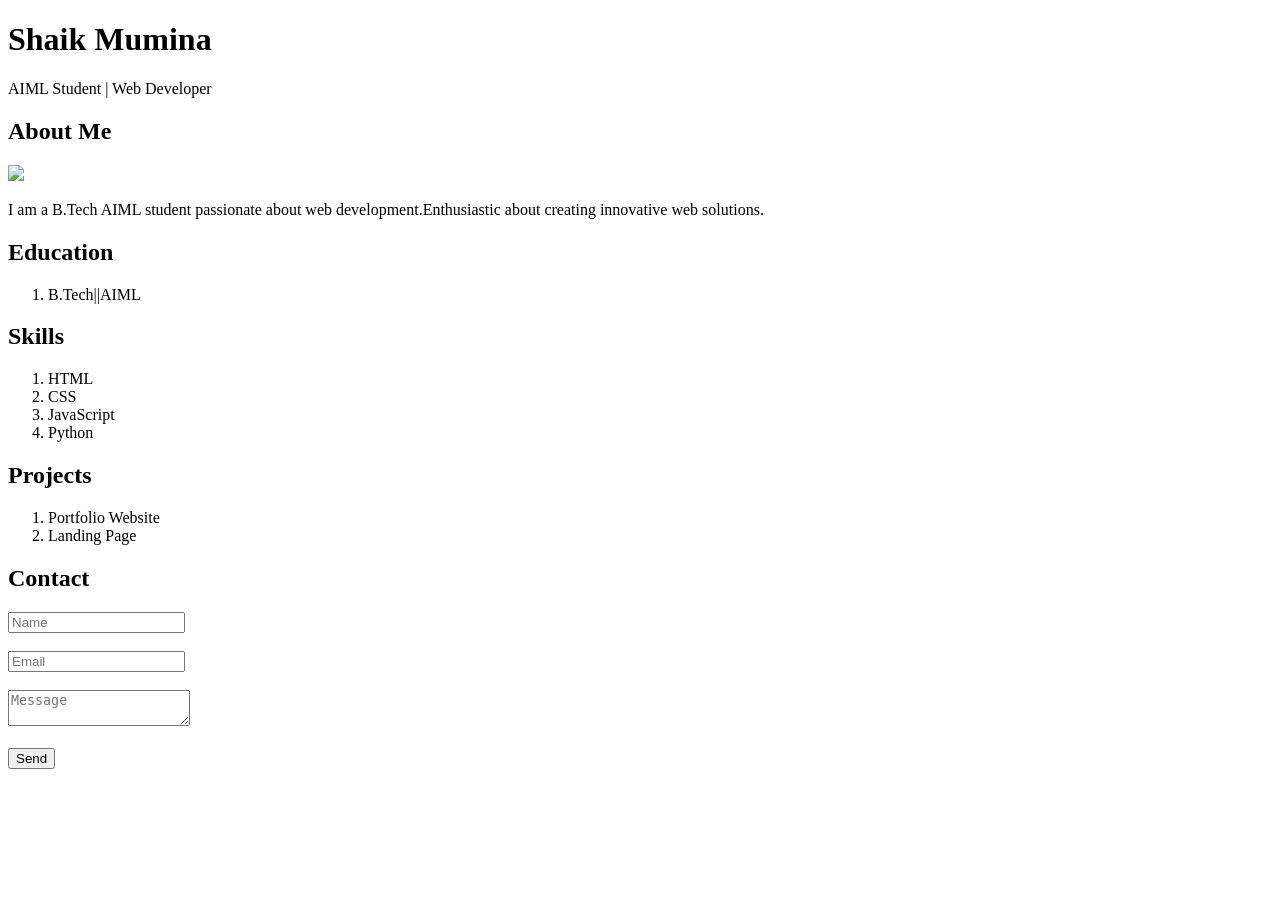
==== WEB_DEVELOPMENT/Task1_PersonalPortfolio/index.html @ d6c98d9b "Add files via upload" ====
<!DOCTYPE html>
<html>
<head>
    <title>My Portfolio</title>
    <link rel="stylesheet" href="style.css">
</head>
<body>

<header>
    <h1>Shaik Mumina</h1>
    <p>AIML Student | Web Developer</p>
</header>

<section>
    <h2>About Me</h2>
    <img src="profile.jpg" width="150">
    <p>I am a B.Tech AIML student passionate about web development.Enthusiastic about creating innovative web solutions.</p>
</section>

<section>
    <h2>Education</h2>
    <ol>
    <li>B.Tech||AIML</li>
    </ol>
</section>

<section>
    <h2>Skills</h2>
    <ol>
    <li>HTML</li>
    <li>CSS</li>
    <li>JavaScript</li>
    <li>Python</li>
    </ol>
</section>

<section>
    <h2>Projects</h2>
    <ol>
    <li>Portfolio Website</li>
    <li>Landing Page</li>
    </ol>
</section>

<section>
    <h2>Contact</h2>
    <form>
    <input type="text" placeholder="Name"><br><br>
    <input type="email" placeholder="Email"><br><br>
    <textarea placeholder="Message"></textarea><br><br>
    <button>Send</button>
    </form>
</section>

</body>
</html>
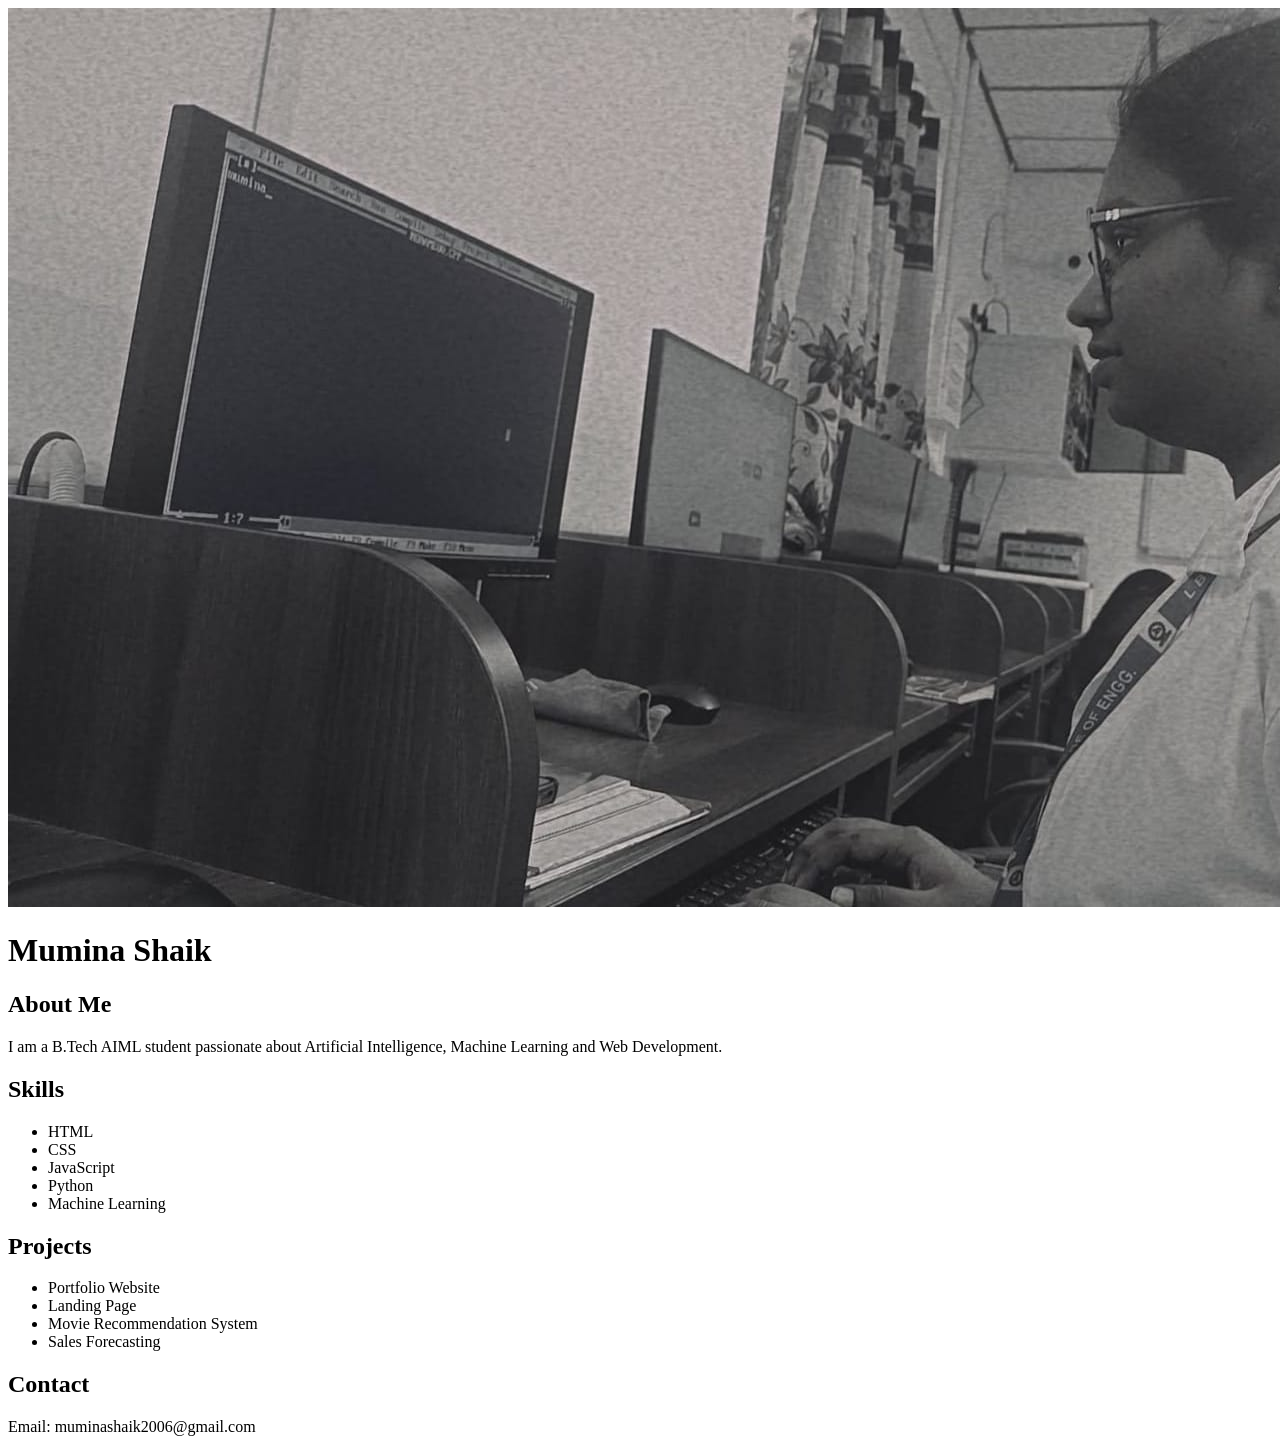
==== commit f80b98c4: "Add files via upload" ====
--- a/WEB_DEVELOPMENT/Task1_PersonalPortfolio/index.html
+++ b/WEB_DEVELOPMENT/Task1_PersonalPortfolio/index.html
@@ -7,50 +7,51 @@
 <body>
 
 <header>
-    <h1>Shaik Mumina</h1>
-    <p>AIML Student | Web Developer</p>
+    <img src="profile.jpg" alt="Profile" class="profile-img">
+
+    <h1>Mumina Shaik</h1>
+
+    <p id="typing"></p>
 </header>
 
 <section>
     <h2>About Me</h2>
-    <img src="profile.jpg" width="150">
-    <p>I am a B.Tech AIML student passionate about web development.Enthusiastic about creating innovative web solutions.</p>
-</section>
-
-<section>
-    <h2>Education</h2>
-    <ol>
-    <li>B.Tech||AIML</li>
-    </ol>
+    <p>
+        I am a B.Tech AIML student passionate about
+        Artificial Intelligence, Machine Learning and Web Development.
+    </p>
 </section>
 
 <section>
     <h2>Skills</h2>
-    <ol>
-    <li>HTML</li>
-    <li>CSS</li>
-    <li>JavaScript</li>
-    <li>Python</li>
-    </ol>
+
+    <ul>
+        <li>HTML</li>
+        <li>CSS</li>
+        <li>JavaScript</li>
+        <li>Python</li>
+        <li>Machine Learning</li>
+    </ul>
 </section>
 
 <section>
     <h2>Projects</h2>
-    <ol>
-    <li>Portfolio Website</li>
-    <li>Landing Page</li>
-    </ol>
+
+    <ul>
+        <li>Portfolio Website</li>
+        <li>Landing Page</li>
+        <li>Movie Recommendation System</li>
+        <li>Sales Forecasting</li>
+    </ul>
 </section>
 
 <section>
     <h2>Contact</h2>
-    <form>
-    <input type="text" placeholder="Name"><br><br>
-    <input type="email" placeholder="Email"><br><br>
-    <textarea placeholder="Message"></textarea><br><br>
-    <button>Send</button>
-    </form>
+
+    <p>Email: muminashaik2006@gmail.com</p>
 </section>
+
+<script src="script.js"></script>
 
 </body>
 </html>
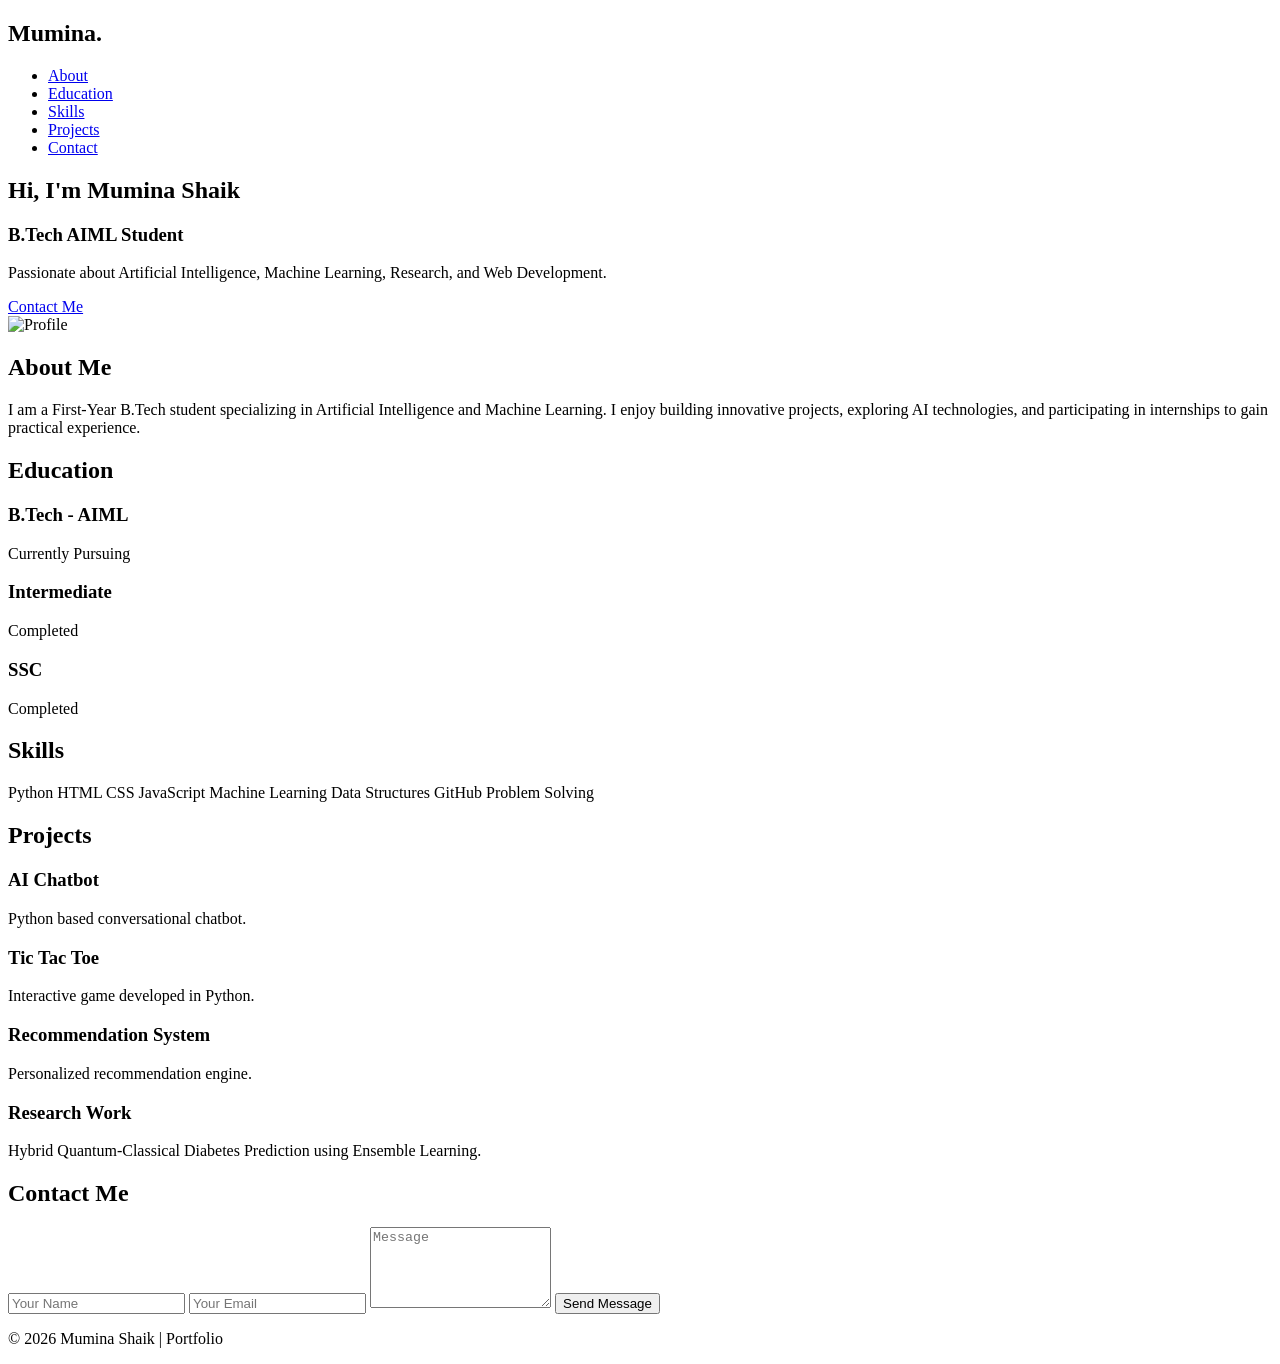
==== commit 7813a776: "Add files via upload" ====
--- a/WEB_DEVELOPMENT/Task1_PersonalPortfolio/index.html
+++ b/WEB_DEVELOPMENT/Task1_PersonalPortfolio/index.html
@@ -1,57 +1,143 @@
 <!DOCTYPE html>
-<html>
+<html lang="en">
 <head>
-    <title>My Portfolio</title>
+    <meta charset="UTF-8">
+    <meta name="viewport" content="width=device-width, initial-scale=1.0">
+    <title>Mumina Shaik | Portfolio</title>
     <link rel="stylesheet" href="style.css">
+    <link rel="stylesheet"
+        href="https://cdnjs.cloudflare.com/ajax/libs/font-awesome/6.5.1/css/all.min.css">
 </head>
 <body>
 
-<header>
-    <img src="profile.jpg" alt="Profile" class="profile-img">
+    <!-- Navbar -->
+    <header>
+        <nav>
+            <h2 class="logo">Mumina.</h2>
+            <ul>
+                <li><a href="#about">About</a></li>
+                <li><a href="#education">Education</a></li>
+                <li><a href="#skills">Skills</a></li>
+                <li><a href="#projects">Projects</a></li>
+                <li><a href="#contact">Contact</a></li>
+            </ul>
+        </nav>
+    </header>
 
-    <h1>Mumina Shaik</h1>
+    <!-- Hero Section -->
+    <section class="hero">
+        <div class="hero-text">
+            <h1>Hi, I'm <span>Mumina Shaik</span></h1>
+            <h3>B.Tech AIML Student</h3>
+            <p>
+                Passionate about Artificial Intelligence, Machine Learning,
+                Research, and Web Development.
+            </p>
+            <a href="#contact" class="btn">Contact Me</a>
+        </div>
 
-    <p id="typing"></p>
-</header>
+        <div class="hero-image">
+            <img src="profile.jpeg" alt="Profile">
+        </div>
+    </section>
 
-<section>
-    <h2>About Me</h2>
-    <p>
-        I am a B.Tech AIML student passionate about
-        Artificial Intelligence, Machine Learning and Web Development.
-    </p>
-</section>
+    <!-- About -->
+    <section id="about">
+        <h2>About Me</h2>
+        <div class="card">
+            <p>
+                I am a First-Year B.Tech student specializing in Artificial
+                Intelligence and Machine Learning. I enjoy building innovative
+                projects, exploring AI technologies, and participating in
+                internships to gain practical experience.
+            </p>
+        </div>
+    </section>
 
-<section>
-    <h2>Skills</h2>
+    <!-- Education -->
+    <section id="education">
+        <h2>Education</h2>
 
-    <ul>
-        <li>HTML</li>
-        <li>CSS</li>
-        <li>JavaScript</li>
-        <li>Python</li>
-        <li>Machine Learning</li>
-    </ul>
-</section>
+        <div class="edu-container">
 
-<section>
-    <h2>Projects</h2>
+            <div class="card">
+                <h3>B.Tech - AIML</h3>
+                <p>Currently Pursuing</p>
+            </div>
 
-    <ul>
-        <li>Portfolio Website</li>
-        <li>Landing Page</li>
-        <li>Movie Recommendation System</li>
-        <li>Sales Forecasting</li>
-    </ul>
-</section>
+            <div class="card">
+                <h3>Intermediate</h3>
+                <p>Completed</p>
+            </div>
 
-<section>
-    <h2>Contact</h2>
+            <div class="card">
+                <h3>SSC</h3>
+                <p>Completed</p>
+            </div>
 
-    <p>Email: muminashaik2006@gmail.com</p>
-</section>
+        </div>
+    </section>
 
-<script src="script.js"></script>
+    <!-- Skills -->
+    <section id="skills">
+        <h2>Skills</h2>
+
+        <div class="skills-grid">
+            <span>Python</span>
+            <span>HTML</span>
+            <span>CSS</span>
+            <span>JavaScript</span>
+            <span>Machine Learning</span>
+            <span>Data Structures</span>
+            <span>GitHub</span>
+            <span>Problem Solving</span>
+        </div>
+    </section>
+
+    <!-- Projects -->
+    <section id="projects">
+        <h2>Projects</h2>
+
+        <div class="project-container">
+
+            <div class="card">
+                <h3>AI Chatbot</h3>
+                <p>Python based conversational chatbot.</p>
+            </div>
+
+            <div class="card">
+                <h3>Tic Tac Toe</h3>
+                <p>Interactive game developed in Python.</p>
+            </div>
+
+            <div class="card">
+                <h3>Recommendation System</h3>
+                <p>Personalized recommendation engine.</p>
+            </div>
+
+            <div class="card">
+                <h3>Research Work</h3>
+                <p>Hybrid Quantum-Classical Diabetes Prediction using Ensemble Learning.</p>
+            </div>
+
+        </div>
+    </section>
+
+    <!-- Contact -->
+    <section id="contact">
+        <h2>Contact Me</h2>
+
+        <form>
+            <input type="text" placeholder="Your Name">
+            <input type="email" placeholder="Your Email">
+            <textarea rows="5" placeholder="Message"></textarea>
+            <button type="submit">Send Message</button>
+        </form>
+    </section>
+
+    <footer>
+        <p>© 2026 Mumina Shaik | Portfolio</p>
+    </footer>
 
 </body>
 </html>
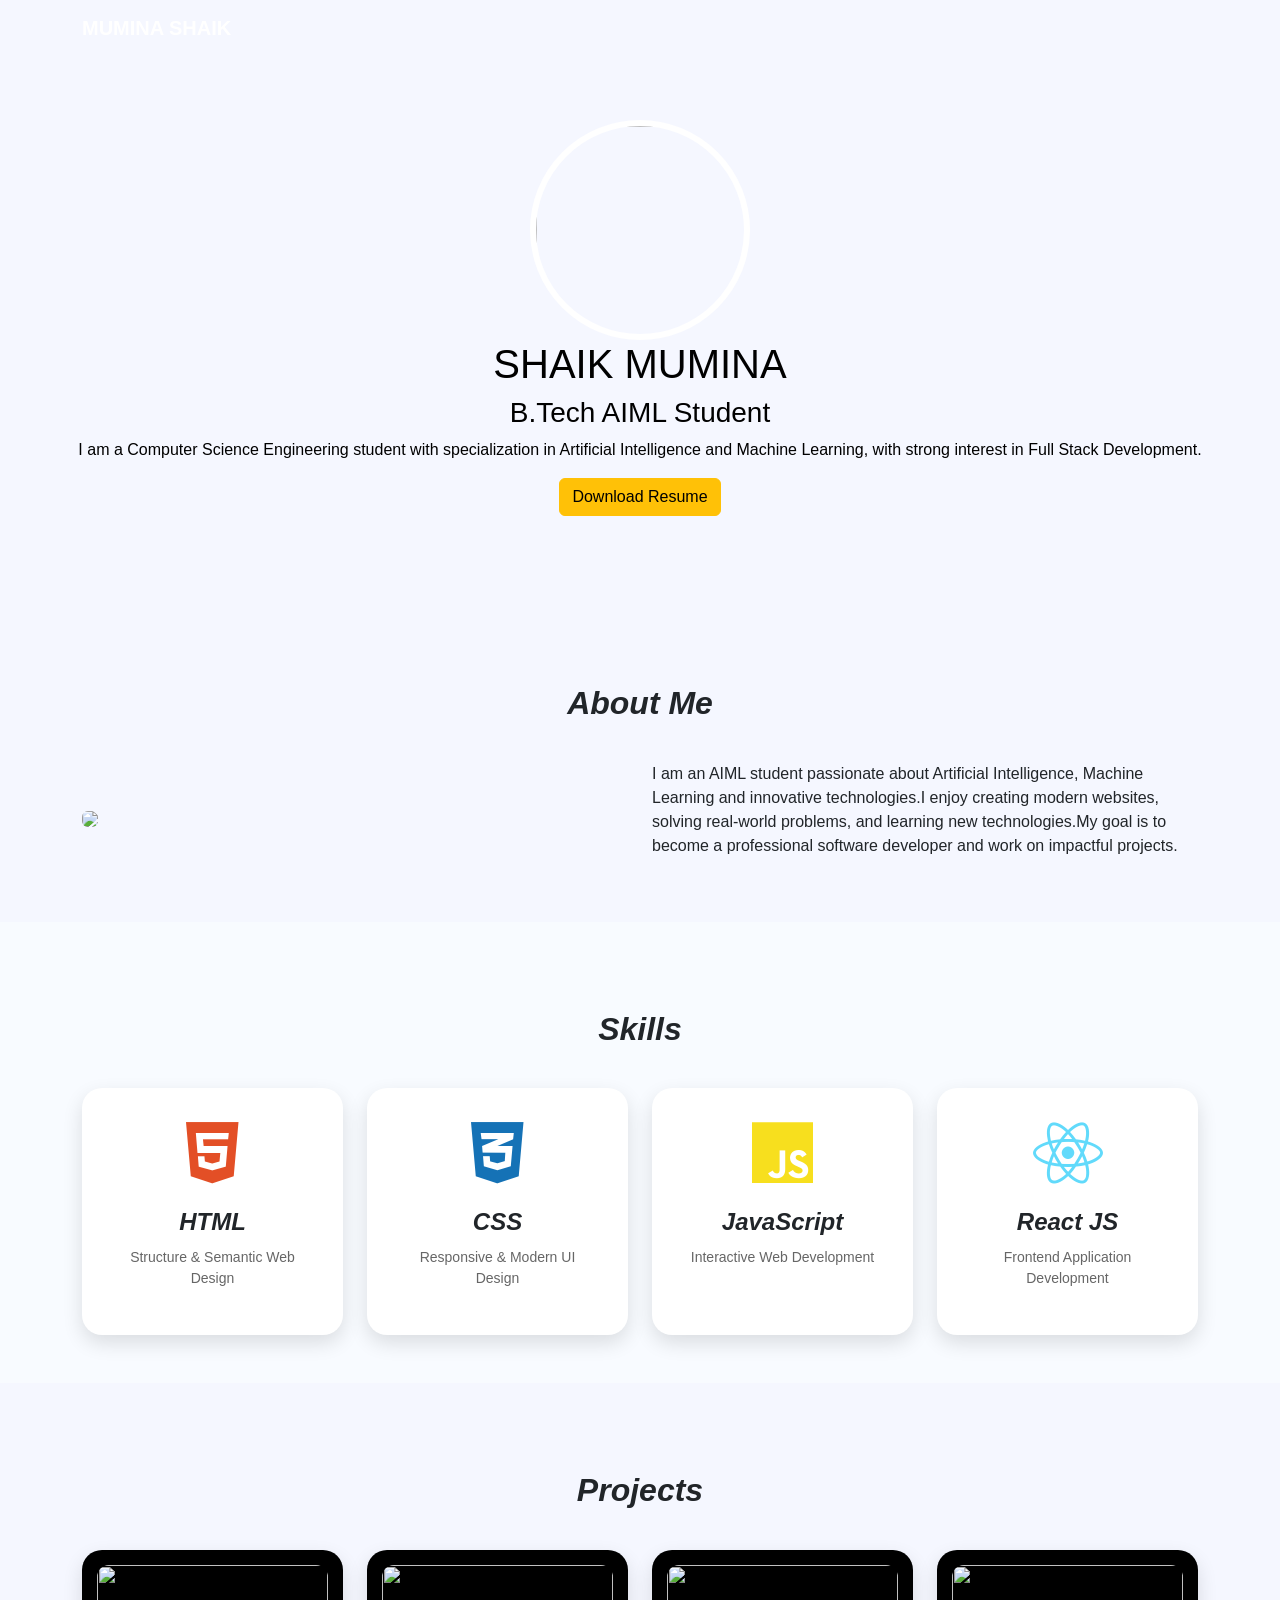
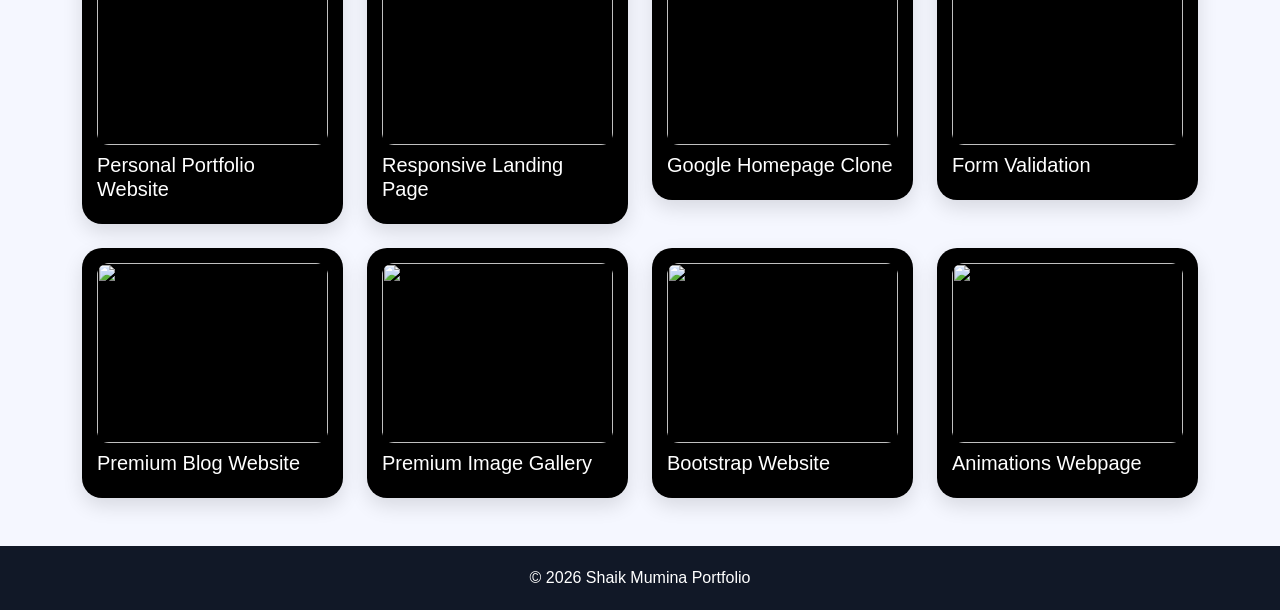
==== commit 0f7fafb1: "Add files via upload" ====
--- a/WEB_DEVELOPMENT/Task1_PersonalPortfolio/index.html
+++ b/WEB_DEVELOPMENT/Task1_PersonalPortfolio/index.html
@@ -1,143 +1,214 @@
 <!DOCTYPE html>
 <html lang="en">
 <head>
-    <meta charset="UTF-8">
-    <meta name="viewport" content="width=device-width, initial-scale=1.0">
-    <title>Mumina Shaik | Portfolio</title>
-    <link rel="stylesheet" href="style.css">
-    <link rel="stylesheet"
-        href="https://cdnjs.cloudflare.com/ajax/libs/font-awesome/6.5.1/css/all.min.css">
+<meta charset="UTF-8">
+<meta name="viewport" content="width=device-width, initial-scale=1.0">
+<title>Mumina Shaik | AIML Portfolio</title>
+<link href="https://cdn.jsdelivr.net/npm/bootstrap@5.3.3/dist/css/bootstrap.min.css" rel="stylesheet">
+<link href="https://cdnjs.cloudflare.com/ajax/libs/font-awesome/6.5.2/css/all.min.css" rel="stylesheet">
+<style>
+body{font-family:Segoe UI,sans-serif;background:#f5f7ff}
+.navbar{background:linear-gradient(90deg,hwb(0 6% 94% / 0.87))}
+.hero{padding:120px 20px 80px;background:linear-gradient(135deg,rgb(232, 235, 236));color:black;text-align:center}
+.profile-img{width:220px;height:220px;border-radius:50%;object-fit:cover;border:6px solid white}
+.section-title{text-align:center;font-style:italic;font-weight:bold;margin:40px 0}
+.project-card{background:black;color:white;border-radius:20px;padding:15px;box-shadow:0 8px 20px rgba(0,0,0,.12);cursor:pointer;transition:.3s}
+.skills-section{
+background:#f8fbff;
+}
+
+.skill-card{
+
+background:white;
+
+padding:30px;
+
+text-align:center;
+
+border-radius:20px;
+
+box-shadow:0 8px 20px rgba(0,0,0,0.12);
+
+transition:0.4s;
+
+height:100%;
+
+}
+
+.skill-card:hover{
+
+transform:translateY(-10px);
+
+box-shadow:0 15px 30px rgba(0,0,0,0.18);
+
+}
+
+.skill-icon{
+
+font-size:70px;   /* icon size bigger */
+
+margin-bottom:20px;
+
+}
+
+.fa-html5{
+color:#e34f26;
+}
+
+.fa-css3-alt{
+color:#1572b6;
+}
+
+.fa-js{
+color:#f7df1e;
+}
+
+.fa-react{
+color:#61dafb;
+}
+
+.skill-card h4{
+
+font-style:italic;
+
+font-weight:bold;
+
+margin-bottom:10px;
+
+}
+
+.skill-card p{
+
+color:#666;
+
+font-size:14px;
+
+}
+.project-card:hover{transform:translateY(-8px)}
+.project-img{width:100%;height:180px;object-fit:cover;border-radius:12px}
+.modal-content{background:#008080;color:black}
+footer{background:#111827;color:white;text-align:center;padding:20px}
+</style>
 </head>
 <body>
-
-    <!-- Navbar -->
-    <header>
-        <nav>
-            <h2 class="logo">Mumina.</h2>
-            <ul>
-                <li><a href="#about">About</a></li>
-                <li><a href="#education">Education</a></li>
-                <li><a href="#skills">Skills</a></li>
-                <li><a href="#projects">Projects</a></li>
-                <li><a href="#contact">Contact</a></li>
-            </ul>
-        </nav>
-    </header>
-
-    <!-- Hero Section -->
-    <section class="hero">
-        <div class="hero-text">
-            <h1>Hi, I'm <span>Mumina Shaik</span></h1>
-            <h3>B.Tech AIML Student</h3>
-            <p>
-                Passionate about Artificial Intelligence, Machine Learning,
-                Research, and Web Development.
-            </p>
-            <a href="#contact" class="btn">Contact Me</a>
-        </div>
-
-        <div class="hero-image">
-            <img src="profile.jpeg" alt="Profile">
-        </div>
-    </section>
-
-    <!-- About -->
-    <section id="about">
-        <h2>About Me</h2>
-        <div class="card">
-            <p>
-                I am a First-Year B.Tech student specializing in Artificial
-                Intelligence and Machine Learning. I enjoy building innovative
-                projects, exploring AI technologies, and participating in
-                internships to gain practical experience.
-            </p>
-        </div>
-    </section>
-
-    <!-- Education -->
-    <section id="education">
-        <h2>Education</h2>
-
-        <div class="edu-container">
-
-            <div class="card">
-                <h3>B.Tech - AIML</h3>
-                <p>Currently Pursuing</p>
-            </div>
-
-            <div class="card">
-                <h3>Intermediate</h3>
-                <p>Completed</p>
-            </div>
-
-            <div class="card">
-                <h3>SSC</h3>
-                <p>Completed</p>
-            </div>
-
-        </div>
-    </section>
-
-    <!-- Skills -->
-    <section id="skills">
-        <h2>Skills</h2>
-
-        <div class="skills-grid">
-            <span>Python</span>
-            <span>HTML</span>
-            <span>CSS</span>
-            <span>JavaScript</span>
-            <span>Machine Learning</span>
-            <span>Data Structures</span>
-            <span>GitHub</span>
-            <span>Problem Solving</span>
-        </div>
-    </section>
-
-    <!-- Projects -->
-    <section id="projects">
-        <h2>Projects</h2>
-
-        <div class="project-container">
-
-            <div class="card">
-                <h3>AI Chatbot</h3>
-                <p>Python based conversational chatbot.</p>
-            </div>
-
-            <div class="card">
-                <h3>Tic Tac Toe</h3>
-                <p>Interactive game developed in Python.</p>
-            </div>
-
-            <div class="card">
-                <h3>Recommendation System</h3>
-                <p>Personalized recommendation engine.</p>
-            </div>
-
-            <div class="card">
-                <h3>Research Work</h3>
-                <p>Hybrid Quantum-Classical Diabetes Prediction using Ensemble Learning.</p>
-            </div>
-
-        </div>
-    </section>
-
-    <!-- Contact -->
-    <section id="contact">
-        <h2>Contact Me</h2>
-
-        <form>
-            <input type="text" placeholder="Your Name">
-            <input type="email" placeholder="Your Email">
-            <textarea rows="5" placeholder="Message"></textarea>
-            <button type="submit">Send Message</button>
-        </form>
-    </section>
-
-    <footer>
-        <p>© 2026 Mumina Shaik | Portfolio</p>
-    </footer>
-
+<nav class="navbar navbar-dark fixed-top">
+<div class="container"><a class="navbar-brand fw-bold">MUMINA SHAIK</a></div>
+</nav>
+
+<section class="hero">
+<img src="profile.jpeg" class="profile-img">
+<h1>SHAIK MUMINA</h1>
+
+<h3>B.Tech AIML Student</h3>
+<p>
+I am a Computer Science Engineering student with specialization in Artificial Intelligence and Machine Learning,
+with strong interest in Full Stack Development.
+</p>
+<a href="Shaik_Mumina_Resume.pdf" class="btn btn-warning">Download Resume</a>
+</section>
+
+<section class="container py-5">
+<h2 class="section-title">About Me</h2>
+<div class="row align-items-center">
+<div class="col-md-6"><img src="about.png" class="img-fluid rounded"></div>
+<div class="col-md-6"><p>I am an AIML student passionate about Artificial Intelligence, Machine Learning and innovative technologies.I enjoy creating modern websites, solving
+real-world problems, and learning new
+technologies.My goal is to become a professional software
+developer and work on impactful projects.</p></div>
+</div>
+</section>
+
+<section id="skills" class="skills-section py-5">
+
+<div class="container">
+
+<h2 class="section-title">
+Skills
+</h2>
+
+<div class="row g-4">
+
+<div class="col-md-3 col-sm-6">
+<div class="skill-card">
+<i class="fa-brands fa-html5 skill-icon"></i>
+<h4>HTML</h4>
+<p>Structure & Semantic Web Design</p>
+</div>
+</div>
+
+<div class="col-md-3 col-sm-6">
+<div class="skill-card">
+<i class="fa-brands fa-css3-alt skill-icon"></i>
+<h4>CSS</h4>
+<p>Responsive & Modern UI Design</p>
+</div>
+</div>
+
+<div class="col-md-3 col-sm-6">
+<div class="skill-card">
+<i class="fa-brands fa-js skill-icon"></i>
+<h4>JavaScript</h4>
+<p>Interactive Web Development</p>
+</div>
+</div>
+
+<div class="col-md-3 col-sm-6">
+<div class="skill-card">
+<i class="fa-brands fa-react skill-icon"></i>
+<h4>React JS</h4>
+<p>Frontend Application Development</p>
+</div>
+</div>
+
+</div>
+
+</div>
+
+</section>
+
+<section class="container py-5">
+<h2 class="section-title">Projects</h2>
+<div class="row g-4" id="projects"></div>
+</section>
+
+
+
+<div class="modal fade" id="projectModal">
+<div class="modal-dialog">
+<div class="modal-content">
+<div class="modal-header">
+<h5 id="projectTitle"></h5>
+<button class="btn-close" data-bs-dismiss="modal"></button>
+</div>
+<div class="modal-body" id="projectDesc"></div>
+</div>
+</div>
+</div>
+
+
+<footer>© 2026 Shaik Mumina Portfolio</footer>
+
+<script src="https://cdn.jsdelivr.net/npm/bootstrap@5.3.3/dist/js/bootstrap.bundle.min.js"></script>
+<script>
+const projects=[
+["Personal Portfolio Website","portfolio-project.jpg","Designed and developed a professional portfolio website using HTML, CSS and JavaScript. Features include responsive design, skills showcase, project gallery and contact section."],
+["Responsive Landing Page","landing-page.png","Created a modern startup landing page featuring hero section, testimonials, feature highlights and responsive Bootstrap layout."],
+["Google Homepage Clone","google-clone.png","Recreated Google's homepage UI using HTML and CSS with focus on layout precision, spacing and responsiveness."],
+["Form Validation","form-validation.png","Built a job application form with JavaScript validation for email format, required fields and user-friendly error handling."],
+["Premium Blog Website","blog-website.png","Developed a responsive blog website featuring categories, blog cards, article previews and modern user interface."],
+["Premium Image Gallery","image-gallery.png","Created an image gallery with hover animations, responsive grid system and fullscreen viewing functionality."],
+["Bootstrap Website","bootstrap-website.png","Designed a fully responsive Bootstrap website using cards, forms, navigation bars and reusable UI components."],
+["Animations Webpage","animations-webpage.png","Implemented CSS animations, transitions, hover effects and interactive visual elements for engaging user experience."]
+];
+const container=document.getElementById('projects');
+projects.forEach((p,i)=>{
+container.innerHTML+=`<div class="col-md-3"><div class="project-card" onclick="showProject(${i})"><img src="${p[1]}" class="project-img"><h5 class="mt-2">${p[0]}</h5></div></div>`;
+});
+function showProject(i){
+document.getElementById('projectTitle').innerText=projects[i][0];
+document.getElementById('projectDesc').innerText=projects[i][2];
+new bootstrap.Modal(document.getElementById('projectModal')).show();
+}
+</script>
 </body>
 </html>
